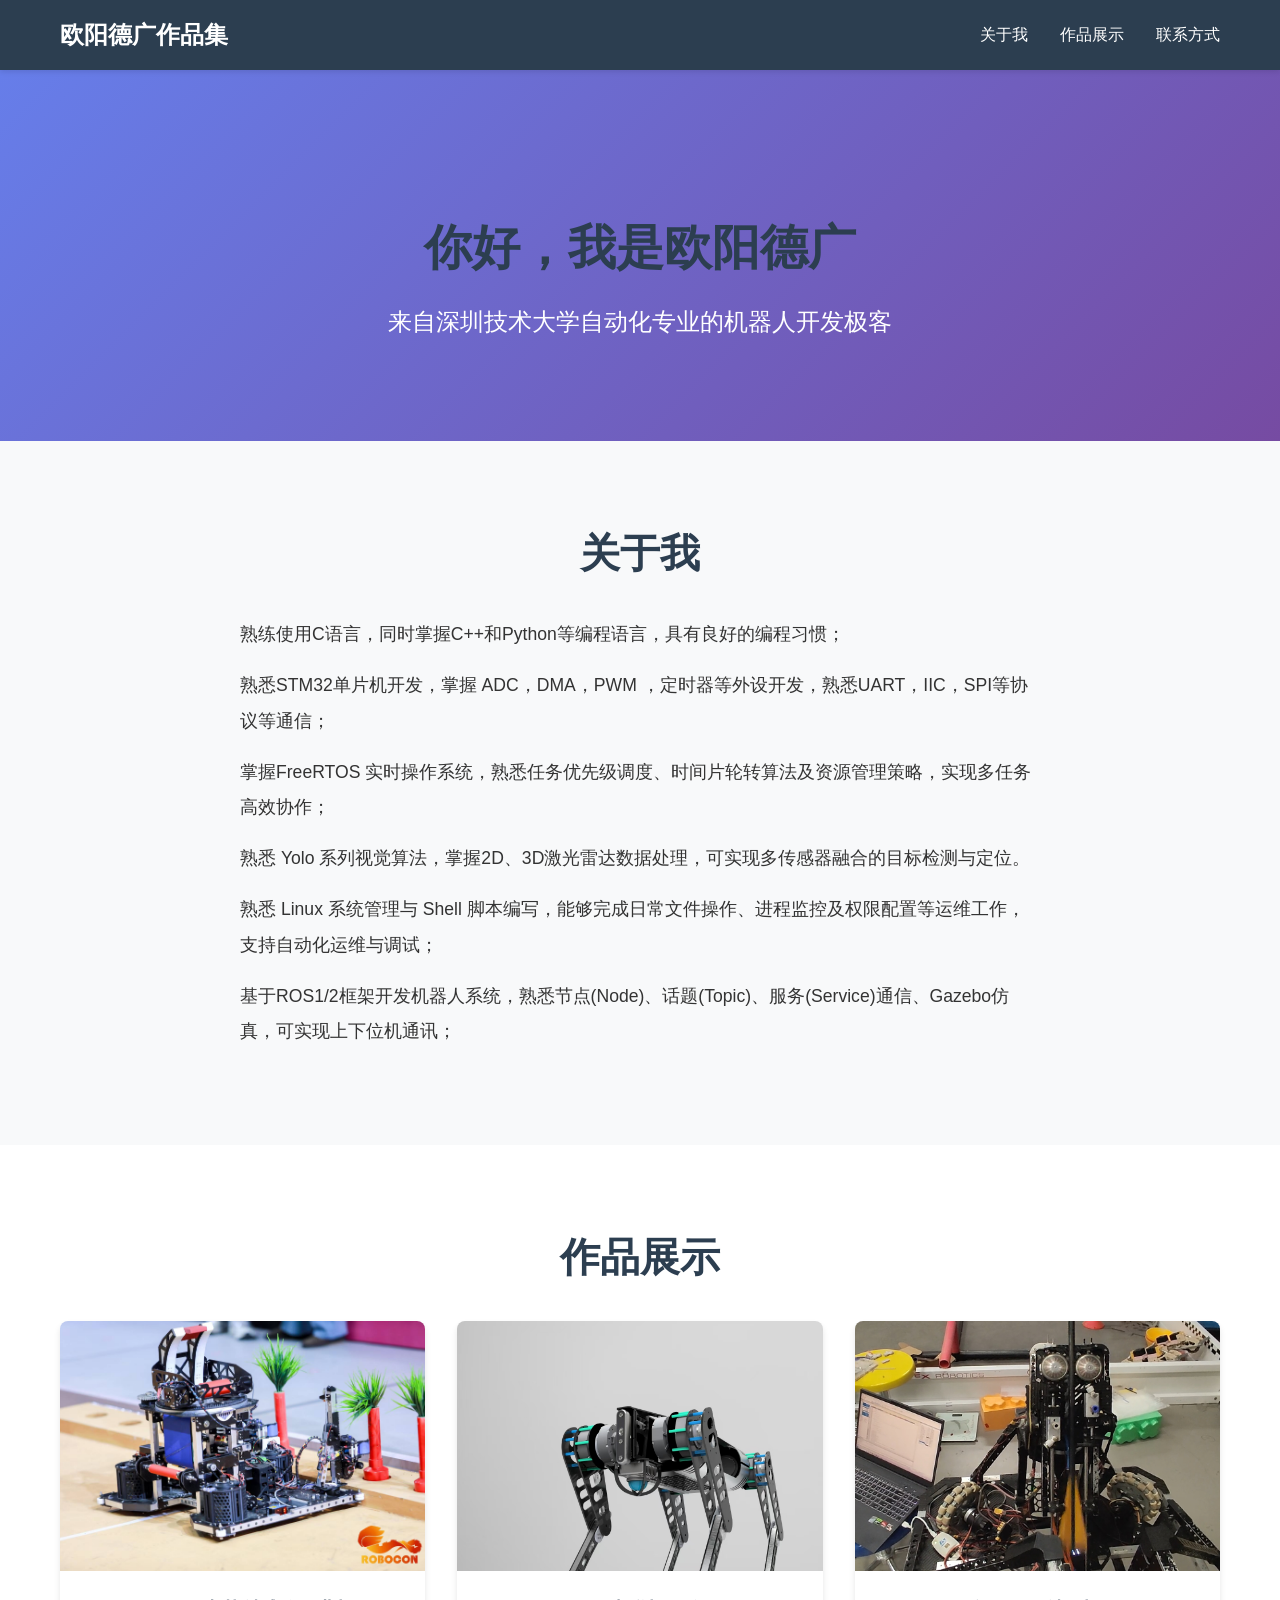
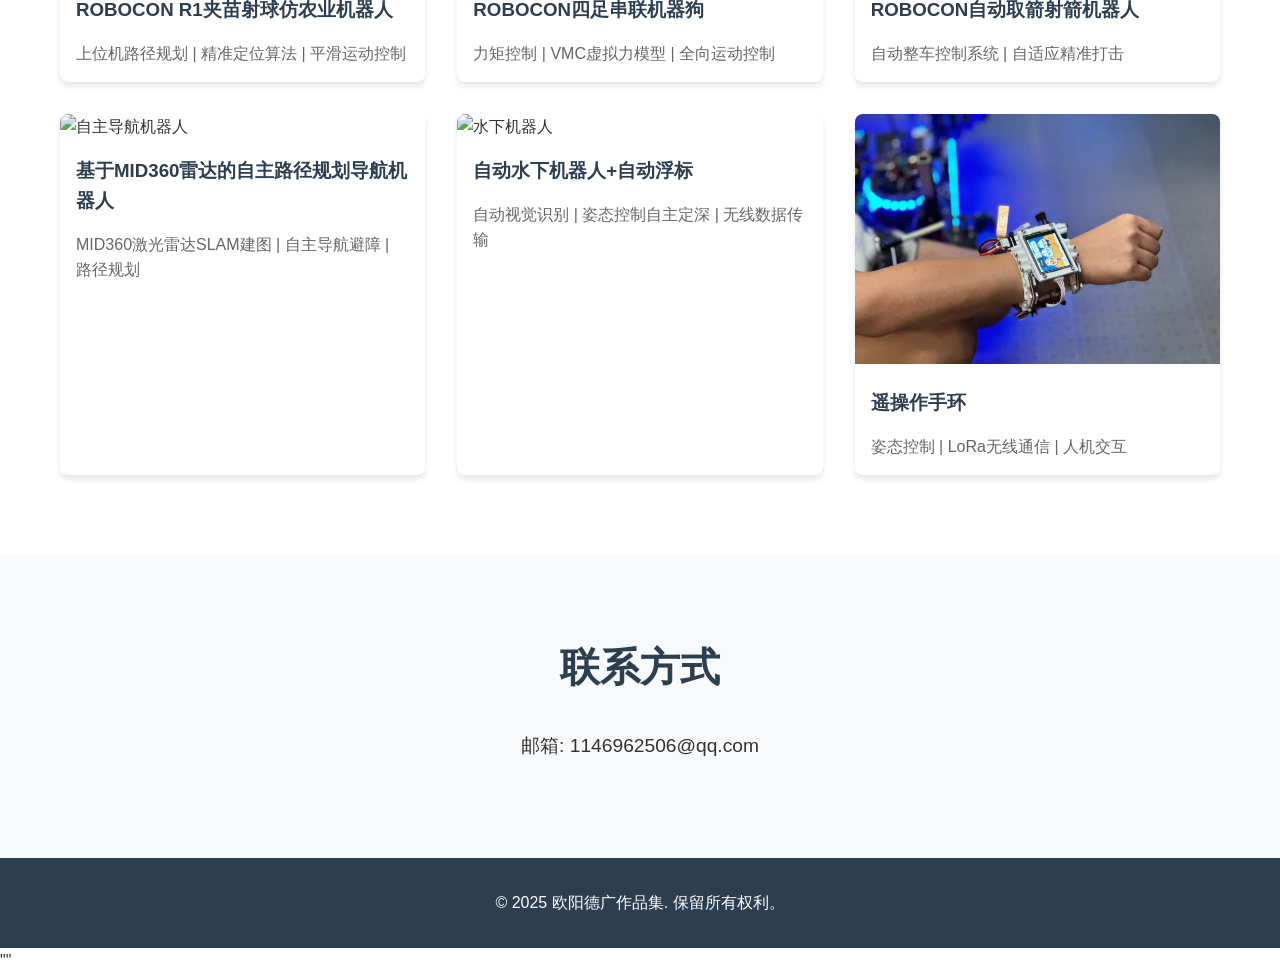
==== index.html @ c7eedfe2 "Initial commit: Portfolio website" ====
<!DOCTYPE html>
<html lang="zh-CN">
<head>
    <meta charset="UTF-8">
    <meta name="viewport" content="width=device-width, initial-scale=1.0">
    <title>欧阳德广 - 机器人控制系统开发工程师作品集</title>
    <link rel="stylesheet" href="style.css">
</head>
<body>
    <header>
        <nav>
            <h1>欧阳德广作品集</h1>
            <ul>
                <li><a href="#about">关于我</a></li>
                <li><a href="#portfolio">作品展示</a></li>
                <li><a href="#contact">联系方式</a></li>
            </ul>
        </nav>
    </header>

    <section id="hero">
        <div class="hero-content">
            <h2>你好，我是欧阳德广</h2>
            <p>来自深圳技术大学自动化专业的机器人开发极客</p>
        </div>
    </section>

<section id="about">
    <div class="container">
        <h2>关于我</h2>
        <div class="about-text">
            <p>熟练使用C语言，同时掌握C++和Python等编程语言，具有良好的编程习惯；</p>
            <p>熟悉STM32单片机开发，掌握 ADC，DMA，PWM ，定时器等外设开发，熟悉UART，IIC，SPI等协议等通信；</p>
            <p>掌握FreeRTOS 实时操作系统，熟悉任务优先级调度、时间片轮转算法及资源管理策略，实现多任务高效协作；</p>
            <p>熟悉 Yolo 系列视觉算法，掌握2D、3D激光雷达数据处理，可实现多传感器融合的目标检测与定位。</p>
            <p>熟悉 Linux 系统管理与 Shell 脚本编写，能够完成日常文件操作、进程监控及权限配置等运维工作，支持自动化运维与调试；</p>
            <p>基于ROS1/2框架开发机器人系统，熟悉节点(Node)、话题(Topic)、服务(Service)通信、Gazebo仿真，可实现上下位机通讯；</p>
        </div>
    </div>
</section>


    <section id="portfolio">
        <div class="container">
            <h2>作品展示</h2>
            <div class="portfolio-grid">
                <a href="projects/project1.html" class="portfolio-item">
                    <img src="images/project1-1.jpg" alt="ROBOCON R1夹苗射球机器人">
                    <h3>ROBOCON R1夹苗射球仿农业机器人</h3>
                    <p>上位机路径规划 | 精准定位算法 | 平滑运动控制</p>
                </a>
                <a href="projects/project2.html" class="portfolio-item">
                    <img src="images/project2-2.jpg" alt="四足机器狗">
                    <h3>ROBOCON四足串联机器狗</h3>
                    <p>力矩控制 | VMC虚拟力模型 | 全向运动控制</p>
                </a>
                <a href="projects/project3.html" class="portfolio-item">
                    <img src="images/project3-2.jpg" alt="自动取箭射箭机器人">
                    <h3>ROBOCON自动取箭射箭机器人</h3>
                    <p>自动整车控制系统 | 自适应精准打击</p>
                </a>
                <a href="projects/project4.html" class="portfolio-item">
                    <img src="images/project4-1.jpg" alt="自主导航机器人">
                    <h3>基于MID360雷达的自主路径规划导航机器人</h3>
                    <p> MID360激光雷达SLAM建图 | 自主导航避障 | 路径规划</p>
                </a>
                <a href="projects/project5.html" class="portfolio-item">
                    <img src="images/project5-1.jpg" alt="水下机器人">
                    <h3>自动水下机器人+自动浮标</h3>
                    <p>自动视觉识别 | 姿态控制自主定深 | 无线数据传输 </p>
                </a>
                <a href="projects/project6.html" class="portfolio-item">
                    <img src="images/project6-1.jpg" alt="遥操作手环">
                    <h3>遥操作手环</h3>
                    <p>姿态控制 | LoRa无线通信 | 人机交互</p>
                </a>
            </div>
        </div>
    </section>

    <section id="contact">
        <div class="container">
            <h2>联系方式</h2>
            <p>邮箱: 1146962506@qq.com</p>
        </div>
    </section>

    <footer>
        <p>&copy; 2025 欧阳德广作品集. 保留所有权利。</p>
    </footer>

    <script src="script.js"></script>
</body>
</html>
""
---- style.css ----
* {
    margin: 0;
    padding: 0;
    box-sizing: border-box;
}

body {
    font-family: 'Segoe UI', Tahoma, Geneva, Verdana, sans-serif;
    line-height: 1.6;
    color: #333;
}

.container {
    max-width: 1200px;
    margin: 0 auto;
    padding: 0 20px;
}

/* 导航栏 */
header {
    background: #2c3e50;
    color: white;
    padding: 1rem 0;
    position: fixed;
    width: 100%;
    top: 0;
    z-index: 1000;
    box-shadow: 0 2px 5px rgba(0,0,0,0.1);
}

nav {
    max-width: 1200px;
    margin: 0 auto;
    padding: 0 20px;
    display: flex;
    justify-content: space-between;
    align-items: center;
}

nav h1 {
    font-size: 1.5rem;
}

nav ul {
    display: flex;
    list-style: none;
    gap: 2rem;
}

nav a {
    color: white;
    text-decoration: none;
    transition: color 0.3s;
}

nav a:hover {
    color: #3498db;
}

/* 首页横幅 */
#hero {
    background: linear-gradient(135deg, #667eea 0%, #764ba2 100%);
    color: white;
    padding: 150px 20px 100px;
    text-align: center;
    margin-top: 60px;
}

.hero-content h2 {
    font-size: 3rem;
    margin-bottom: 1rem;
}

.hero-content p {
    font-size: 1.5rem;
}

/* 各个部分 */
section {
    padding: 80px 20px;
}

section h2 {
    font-size: 2.5rem;
    margin-bottom: 2rem;
    text-align: center;
    color: #2c3e50;
}

#about {
    background: #f8f9fa;
}

.about-content {
    max-width: 900px;
    margin: 0 auto;
}

.about-text {
    max-width: 800px;
    margin: 0 auto;
    text-align: left;
}

.about-text p {
    font-size: 1.1rem;
    line-height: 2;
    margin-bottom: 1rem;
    color: #333;
}

.about-content .intro {
    font-size: 1.2rem;
    text-align: center;
    margin-bottom: 3rem;
    color: #2c3e50;
    line-height: 1.8;
}

.about-content h3 {
    font-size: 1.8rem;
    color: #2c3e50;
    margin: 2rem 0 1.5rem;
    text-align: center;
}

.skills-list {
    list-style: none;
    padding: 0;
}

.skills-list li {
    background: white;
    padding: 1.2rem 1.5rem;
    margin: 1rem 0;
    border-radius: 8px;
    box-shadow: 0 2px 4px rgba(0,0,0,0.1);
    line-height: 1.8;
    transition: transform 0.3s, box-shadow 0.3s;
}

.skills-list li:hover {
    transform: translateX(5px);
    box-shadow: 0 4px 8px rgba(0,0,0,0.15);
}

.skills-list strong {
    color: #667eea;
    font-size: 1.1rem;
}

/* 作品网格 */
.portfolio-grid {
    display: grid;
    grid-template-columns: repeat(auto-fit, minmax(300px, 1fr));
    gap: 2rem;
    margin-top: 2rem;
}

.portfolio-item {
    background: white;
    border-radius: 8px;
    overflow: hidden;
    box-shadow: 0 4px 6px rgba(0,0,0,0.1);
    transition: transform 0.3s, box-shadow 0.3s;
    text-decoration: none;
    color: inherit;
    display: block;
}

.portfolio-item:hover {
    transform: translateY(-5px);
    box-shadow: 0 8px 12px rgba(0,0,0,0.2);
}

.portfolio-item img {
    width: 100%;
    height: 250px;
    object-fit: cover;
}

.portfolio-item h3 {
    padding: 1rem;
    color: #2c3e50;
}

.portfolio-item p {
    padding: 0 1rem 1rem;
    color: #666;
}

/* 联系部分 */
#contact {
    background: #f8f9fa;
    text-align: center;
}

#contact p {
    font-size: 1.2rem;
    margin: 1rem 0;
}

/* 页脚 */
footer {
    background: #2c3e50;
    color: white;
    text-align: center;
    padding: 2rem;
}

/* 图片网格布局 */
.image-grid {
    display: grid;
    grid-template-columns: repeat(2, 1fr);
    gap: 1.5rem;
    margin: 2rem 0;
}

.image-grid img {
    width: 100%;
    height: 300px;
    object-fit: cover;
    border-radius: 8px;
    box-shadow: 0 4px 6px rgba(0,0,0,0.1);
    transition: transform 0.3s;
    cursor: pointer;
}

.image-grid img:hover {
    transform: scale(1.02);
}

.image-tip {
    text-align: center;
    color: #666;
    font-size: 0.9rem;
    margin-top: -1rem;
    margin-bottom: 2rem;
}

/* 图片灯箱效果 */
.lightbox {
    display: none;
    position: fixed;
    z-index: 9999;
    top: 0;
    left: 0;
    width: 100%;
    height: 100%;
    background-color: rgba(0, 0, 0, 0.9);
    justify-content: center;
    align-items: center;
}

.lightbox.active {
    display: flex;
}

.lightbox img {
    max-width: 90%;
    max-height: 90%;
    object-fit: contain;
    border-radius: 8px;
    box-shadow: 0 0 30px rgba(255,255,255,0.3);
}

.lightbox-close {
    position: absolute;
    top: 20px;
    right: 40px;
    color: white;
    font-size: 40px;
    font-weight: bold;
    cursor: pointer;
    transition: color 0.3s;
}

.lightbox-close:hover {
    color: #ccc;
}

/* 响应式设计 */
@media (max-width: 768px) {
    nav {
        flex-direction: column;
        gap: 1rem;
    }
    
    nav ul {
        gap: 1rem;
    }
    
    .hero-content h2 {
        font-size: 2rem;
    }
    
    .hero-content p {
        font-size: 1.2rem;
    }
    
    section h2 {
        font-size: 2rem;
    }
    
    .image-grid {
        grid-template-columns: 1fr;
    }
}
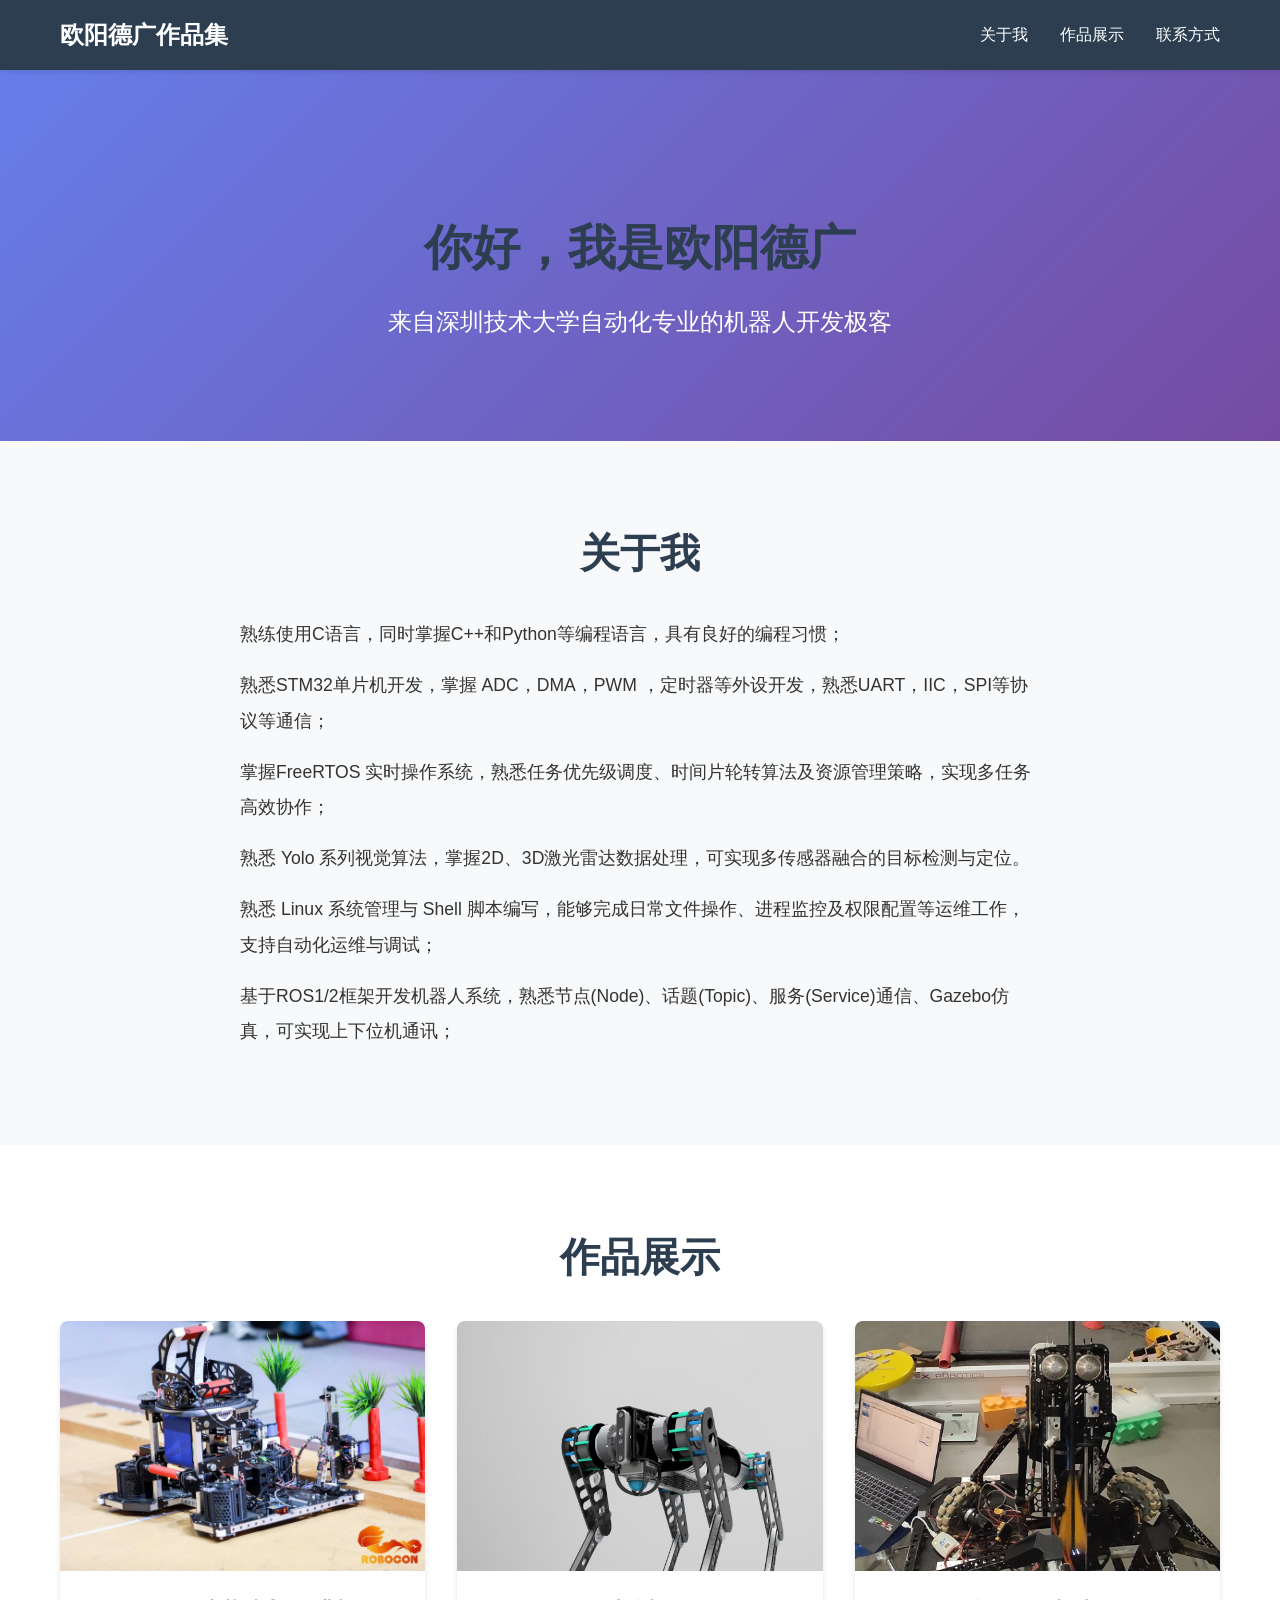
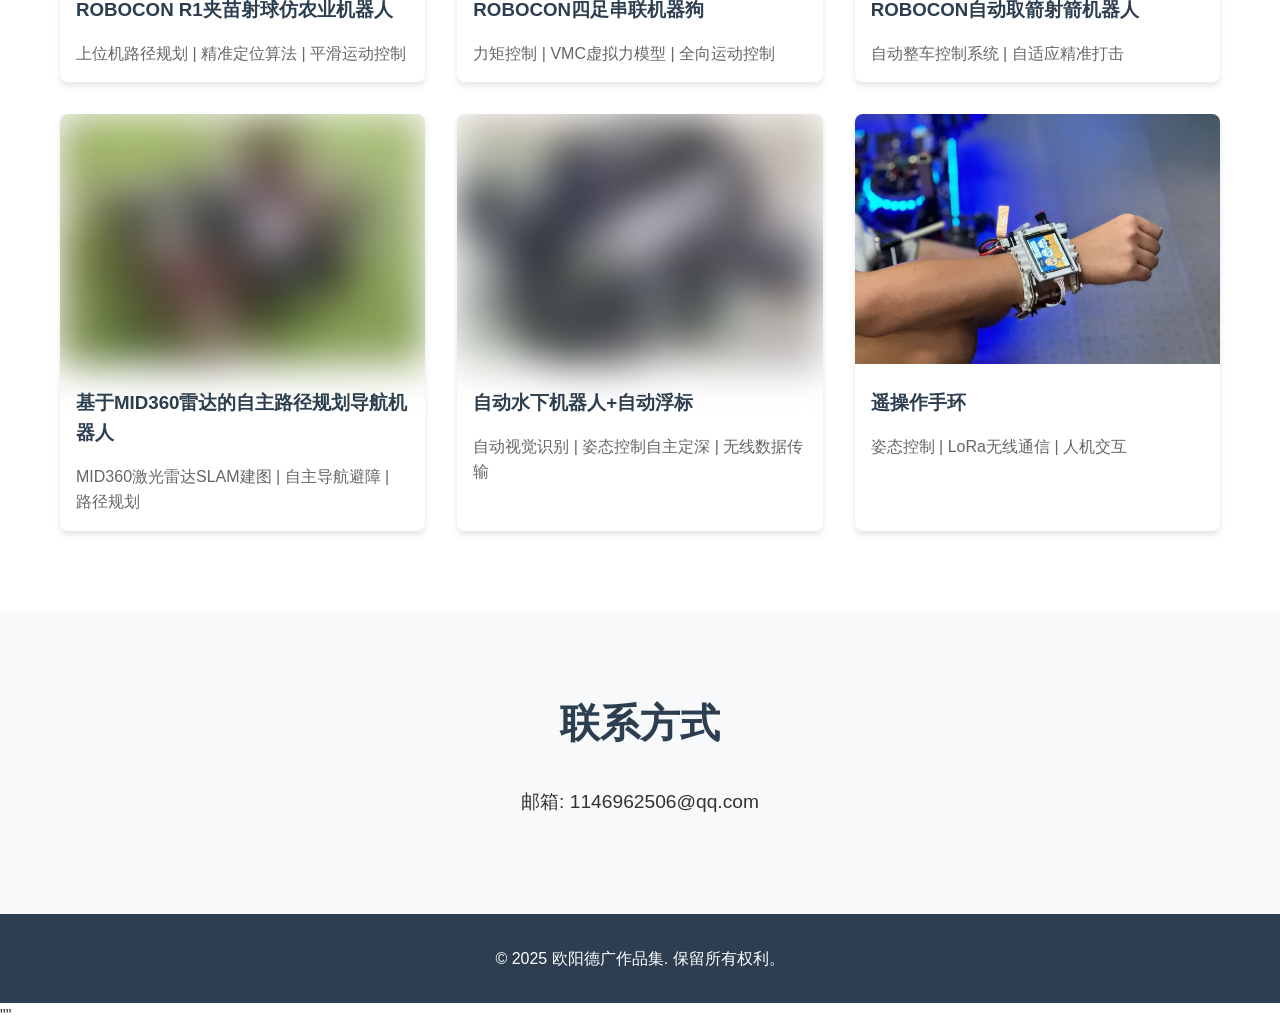
==== commit 452ae904: "优化图片加载体验：缩略图模糊占位+渐进式加载 - 生成极小缩略图(~1KB)作为模糊占位图，页面瞬间可见 - 添加IntersectionObserver实现原图懒加载，加载完自动清晰过渡 - 兼容灯" ====
--- a/index.html
+++ b/index.html
@@ -45,32 +45,32 @@
             <h2>作品展示</h2>
             <div class="portfolio-grid">
                 <a href="projects/project1.html" class="portfolio-item">
-                    <img src="images/project1-1.jpg" alt="ROBOCON R1夹苗射球机器人">
+                    <img src="images/thumbs/project1-1.jpg" data-src="images/project1-1.jpg" alt="ROBOCON R1夹苗射球机器人">
                     <h3>ROBOCON R1夹苗射球仿农业机器人</h3>
                     <p>上位机路径规划 | 精准定位算法 | 平滑运动控制</p>
                 </a>
                 <a href="projects/project2.html" class="portfolio-item">
-                    <img src="images/project2-2.jpg" alt="四足机器狗">
+                    <img src="images/thumbs/project2-2.jpg" data-src="images/project2-2.jpg" alt="四足机器狗">
                     <h3>ROBOCON四足串联机器狗</h3>
                     <p>力矩控制 | VMC虚拟力模型 | 全向运动控制</p>
                 </a>
                 <a href="projects/project3.html" class="portfolio-item">
-                    <img src="images/project3-2.jpg" alt="自动取箭射箭机器人">
+                    <img src="images/thumbs/project3-2.jpg" data-src="images/project3-2.jpg" alt="自动取箭射箭机器人">
                     <h3>ROBOCON自动取箭射箭机器人</h3>
                     <p>自动整车控制系统 | 自适应精准打击</p>
                 </a>
                 <a href="projects/project4.html" class="portfolio-item">
-                    <img src="images/project4-1.jpg" alt="自主导航机器人">
+                    <img src="images/thumbs/project4-1.jpg" data-src="images/project4-1.jpg" alt="自主导航机器人">
                     <h3>基于MID360雷达的自主路径规划导航机器人</h3>
                     <p> MID360激光雷达SLAM建图 | 自主导航避障 | 路径规划</p>
                 </a>
                 <a href="projects/project5.html" class="portfolio-item">
-                    <img src="images/project5-1.jpg" alt="水下机器人">
+                    <img src="images/thumbs/project5-1.jpg" data-src="images/project5-1.jpg" alt="水下机器人">
                     <h3>自动水下机器人+自动浮标</h3>
                     <p>自动视觉识别 | 姿态控制自主定深 | 无线数据传输 </p>
                 </a>
                 <a href="projects/project6.html" class="portfolio-item">
-                    <img src="images/project6-1.jpg" alt="遥操作手环">
+                    <img src="images/thumbs/project6-1.jpg" data-src="images/project6-1.jpg" alt="遥操作手环">
                     <h3>遥操作手环</h3>
                     <p>姿态控制 | LoRa无线通信 | 人机交互</p>
                 </a>
--- a/style.css
+++ b/style.css
@@ -177,6 +177,12 @@
     width: 100%;
     height: 250px;
     object-fit: cover;
+    filter: blur(20px);
+    transition: filter 0.5s ease;
+}
+
+.portfolio-item img.loaded {
+    filter: blur(0);
 }
 
 .portfolio-item h3 {
@@ -222,8 +228,13 @@
     object-fit: cover;
     border-radius: 8px;
     box-shadow: 0 4px 6px rgba(0,0,0,0.1);
-    transition: transform 0.3s;
+    transition: transform 0.3s, filter 0.5s ease;
     cursor: pointer;
+    filter: blur(20px);
+}
+
+.image-grid img.loaded {
+    filter: blur(0);
 }
 
 .image-grid img:hover {
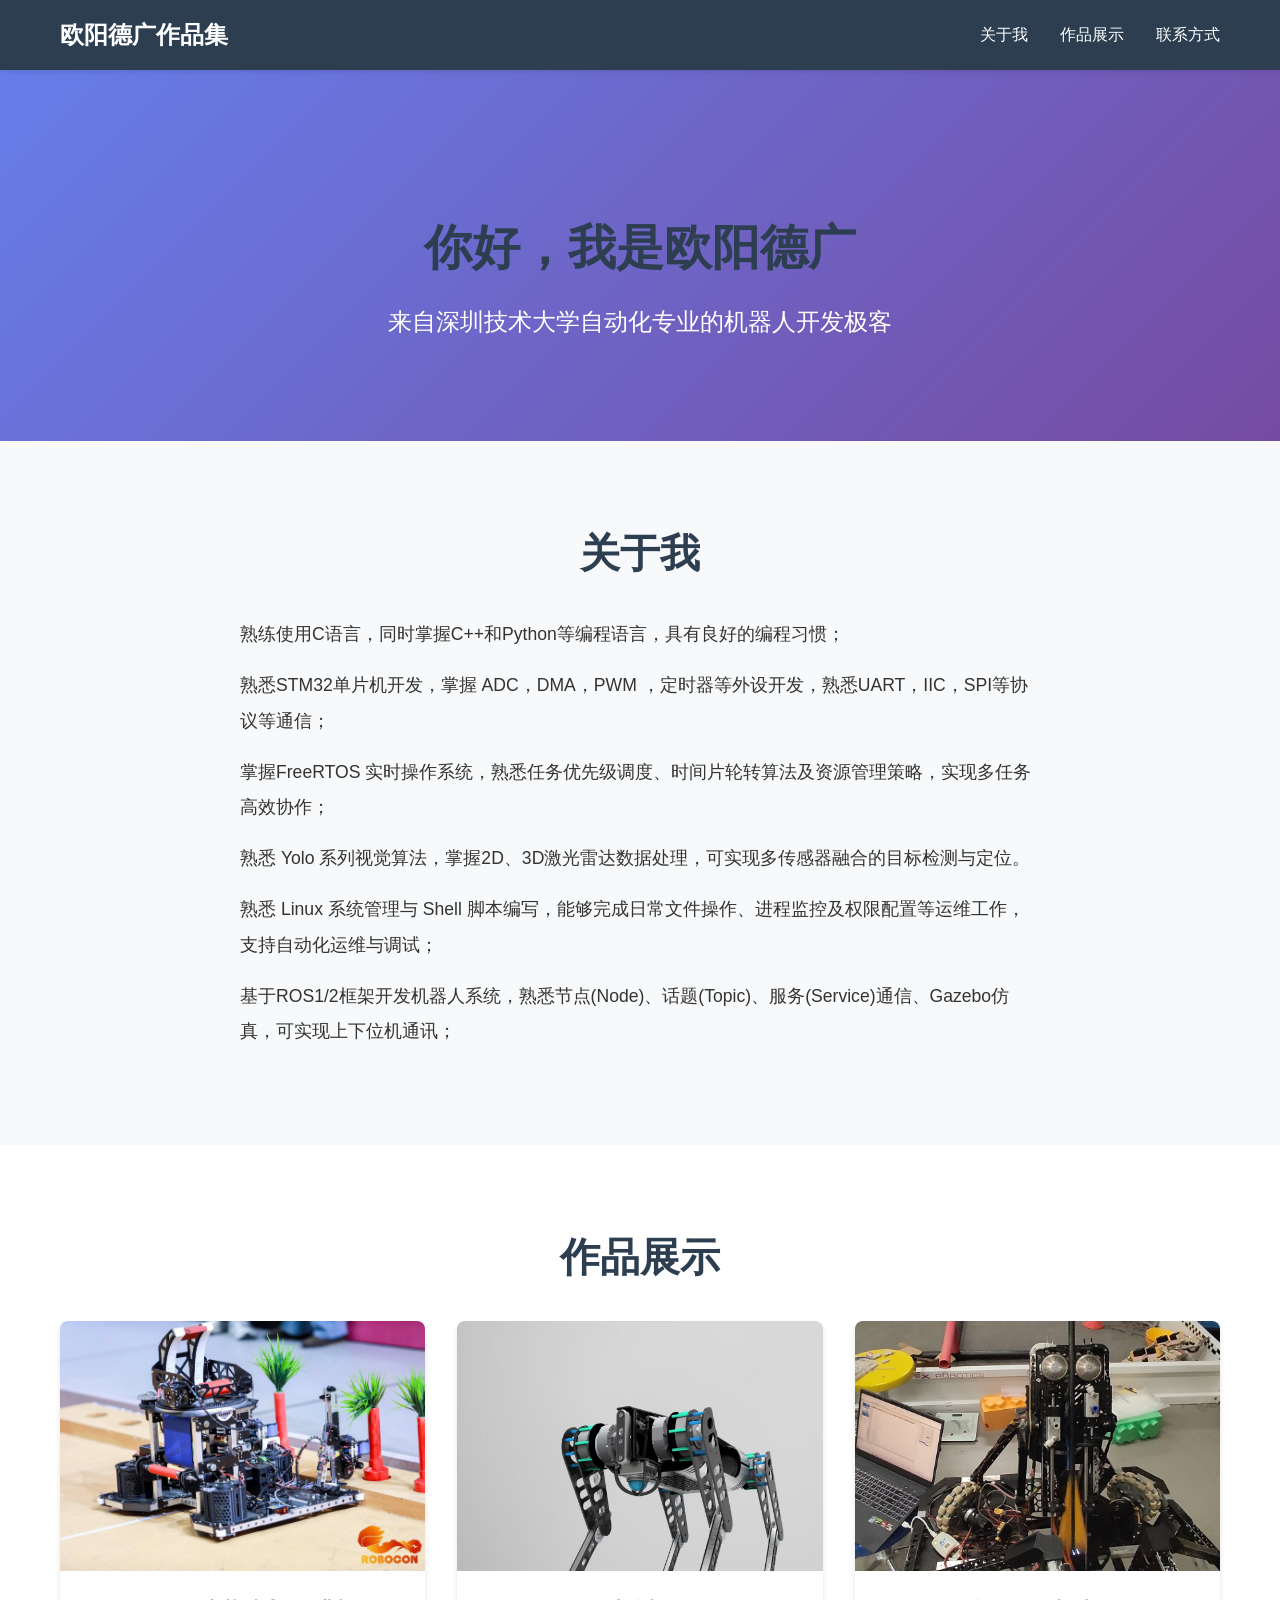
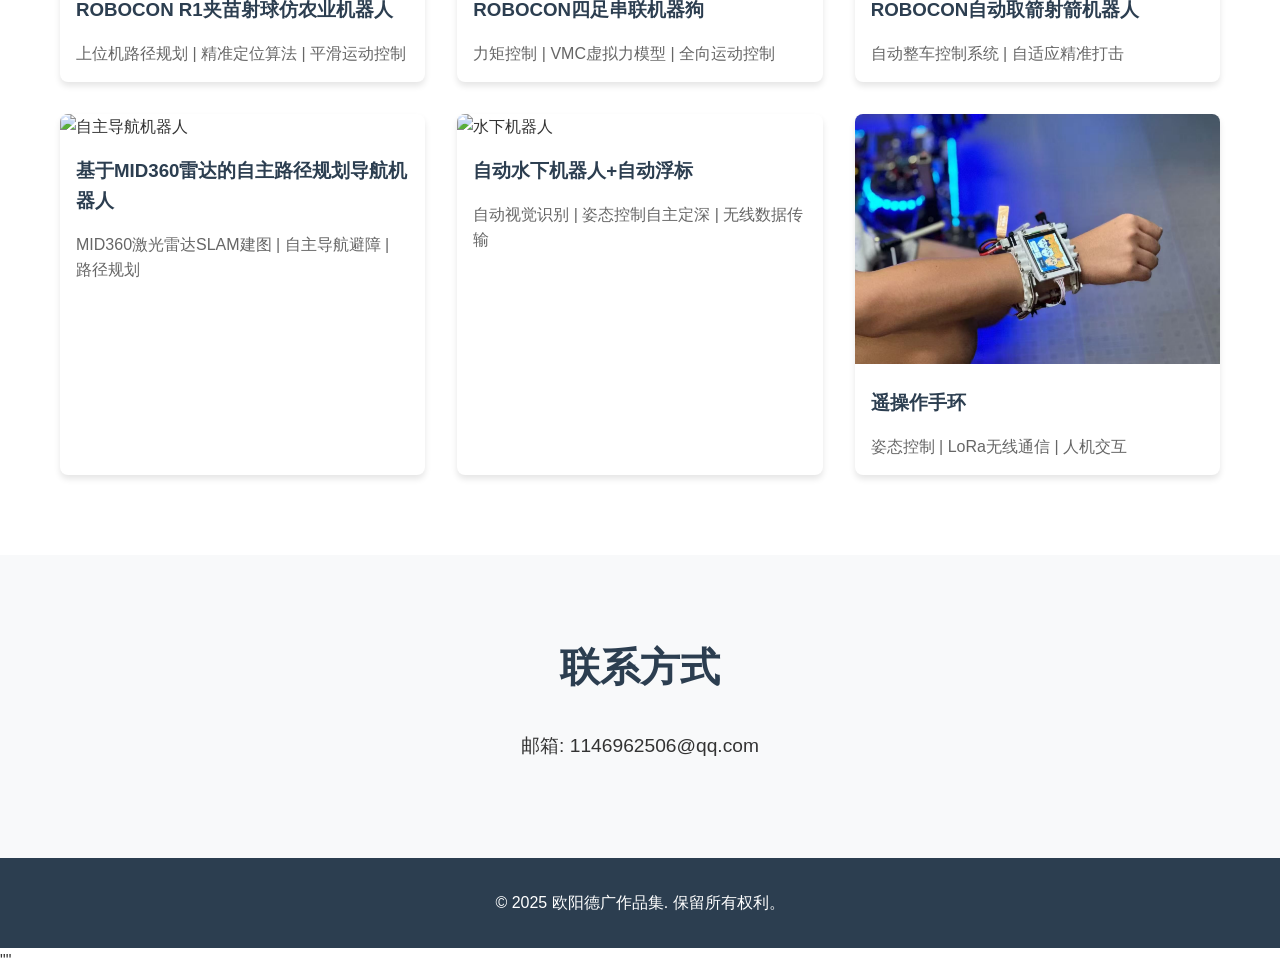
==== commit b7877136: "Revert "优化图片加载体验：缩略图模糊占位+渐进式加载" This reverts commit 452ae90467ed26a8fbcc5485ecc4e892fc023e94." ====
--- a/index.html
+++ b/index.html
@@ -45,32 +45,32 @@
             <h2>作品展示</h2>
             <div class="portfolio-grid">
                 <a href="projects/project1.html" class="portfolio-item">
-                    <img src="images/thumbs/project1-1.jpg" data-src="images/project1-1.jpg" alt="ROBOCON R1夹苗射球机器人">
+                    <img src="images/project1-1.jpg" alt="ROBOCON R1夹苗射球机器人" loading="lazy">
                     <h3>ROBOCON R1夹苗射球仿农业机器人</h3>
                     <p>上位机路径规划 | 精准定位算法 | 平滑运动控制</p>
                 </a>
                 <a href="projects/project2.html" class="portfolio-item">
-                    <img src="images/thumbs/project2-2.jpg" data-src="images/project2-2.jpg" alt="四足机器狗">
+                    <img src="images/project2-2.jpg" alt="四足机器狗" loading="lazy">
                     <h3>ROBOCON四足串联机器狗</h3>
                     <p>力矩控制 | VMC虚拟力模型 | 全向运动控制</p>
                 </a>
                 <a href="projects/project3.html" class="portfolio-item">
-                    <img src="images/thumbs/project3-2.jpg" data-src="images/project3-2.jpg" alt="自动取箭射箭机器人">
+                    <img src="images/project3-2.jpg" alt="自动取箭射箭机器人" loading="lazy">
                     <h3>ROBOCON自动取箭射箭机器人</h3>
                     <p>自动整车控制系统 | 自适应精准打击</p>
                 </a>
                 <a href="projects/project4.html" class="portfolio-item">
-                    <img src="images/thumbs/project4-1.jpg" data-src="images/project4-1.jpg" alt="自主导航机器人">
+                    <img src="images/project4-1.jpg" alt="自主导航机器人" loading="lazy">
                     <h3>基于MID360雷达的自主路径规划导航机器人</h3>
                     <p> MID360激光雷达SLAM建图 | 自主导航避障 | 路径规划</p>
                 </a>
                 <a href="projects/project5.html" class="portfolio-item">
-                    <img src="images/thumbs/project5-1.jpg" data-src="images/project5-1.jpg" alt="水下机器人">
+                    <img src="images/project5-1.jpg" alt="水下机器人" loading="lazy">
                     <h3>自动水下机器人+自动浮标</h3>
                     <p>自动视觉识别 | 姿态控制自主定深 | 无线数据传输 </p>
                 </a>
                 <a href="projects/project6.html" class="portfolio-item">
-                    <img src="images/thumbs/project6-1.jpg" data-src="images/project6-1.jpg" alt="遥操作手环">
+                    <img src="images/project6-1.jpg" alt="遥操作手环" loading="lazy">
                     <h3>遥操作手环</h3>
                     <p>姿态控制 | LoRa无线通信 | 人机交互</p>
                 </a>
--- a/style.css
+++ b/style.css
@@ -177,12 +177,6 @@
     width: 100%;
     height: 250px;
     object-fit: cover;
-    filter: blur(20px);
-    transition: filter 0.5s ease;
-}
-
-.portfolio-item img.loaded {
-    filter: blur(0);
 }
 
 .portfolio-item h3 {
@@ -228,13 +222,8 @@
     object-fit: cover;
     border-radius: 8px;
     box-shadow: 0 4px 6px rgba(0,0,0,0.1);
-    transition: transform 0.3s, filter 0.5s ease;
+    transition: transform 0.3s;
     cursor: pointer;
-    filter: blur(20px);
-}
-
-.image-grid img.loaded {
-    filter: blur(0);
 }
 
 .image-grid img:hover {
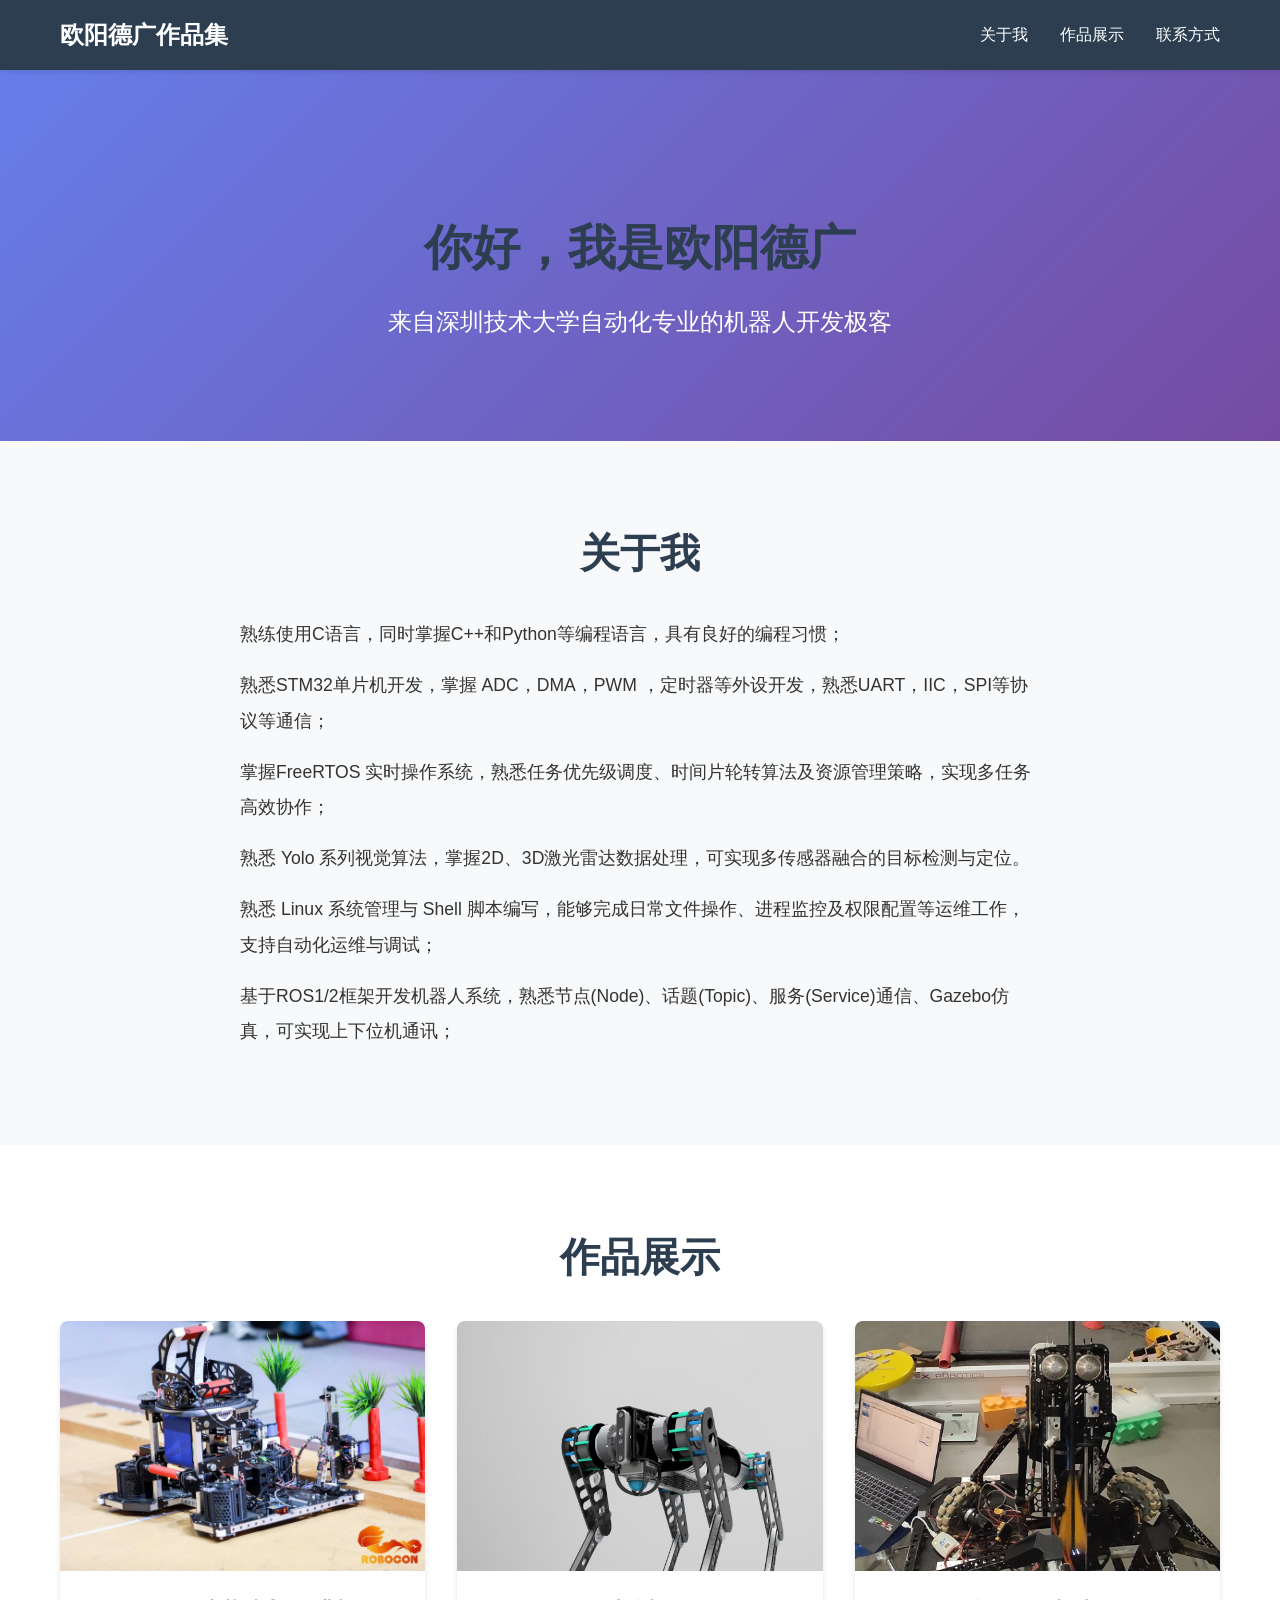
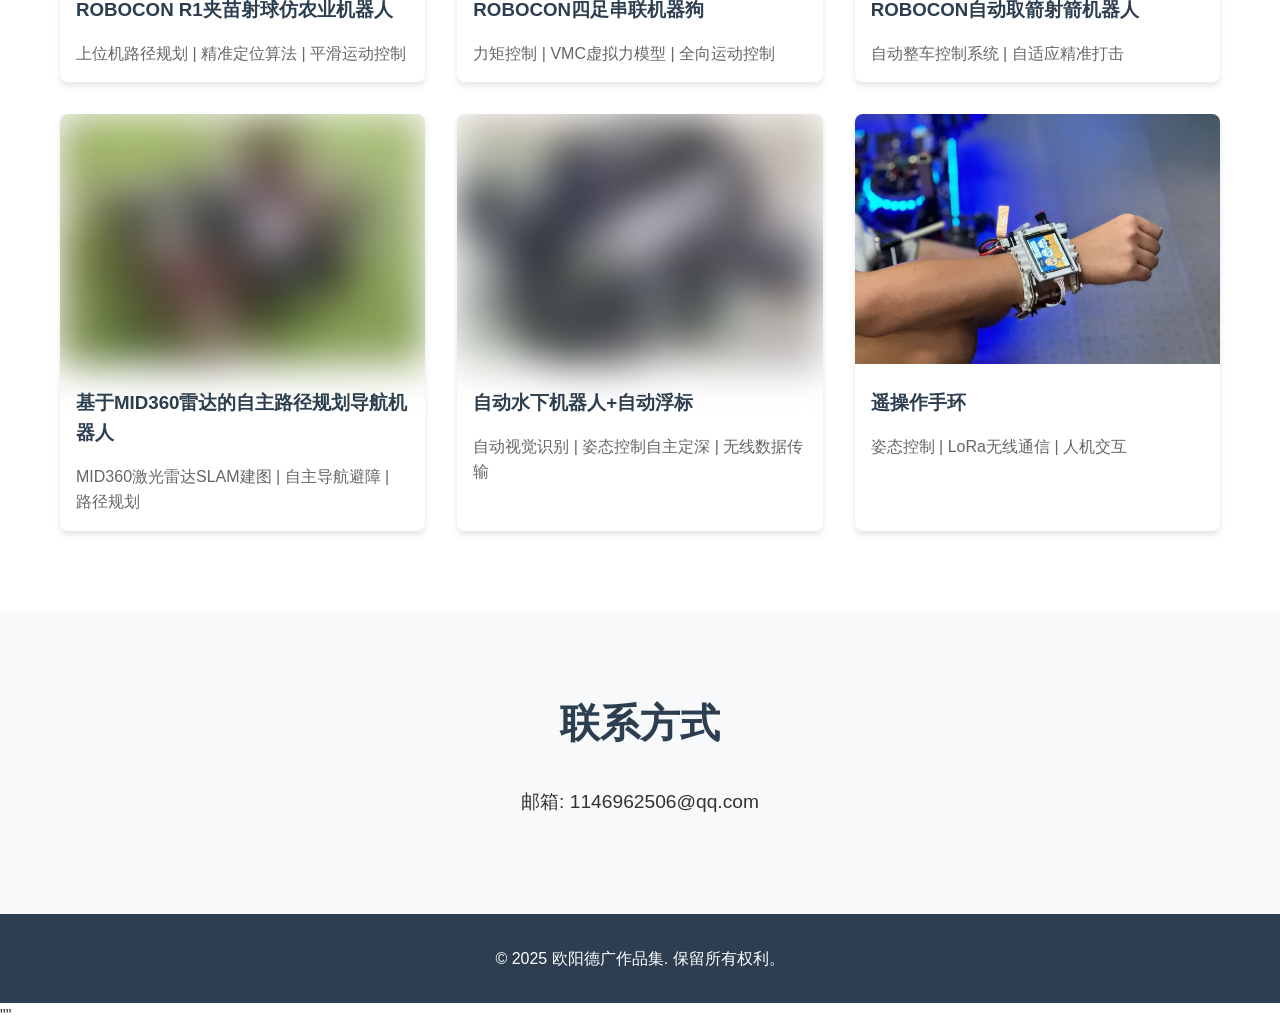
==== commit 5d764861: "Reapply "优化图片加载体验：缩略图模糊占位+渐进式加载" This reverts commit b78771361c474a7b676c1c1cde4df6ec8b27d2b0." ====
--- a/index.html
+++ b/index.html
@@ -45,32 +45,32 @@
             <h2>作品展示</h2>
             <div class="portfolio-grid">
                 <a href="projects/project1.html" class="portfolio-item">
-                    <img src="images/project1-1.jpg" alt="ROBOCON R1夹苗射球机器人" loading="lazy">
+                    <img src="images/thumbs/project1-1.jpg" data-src="images/project1-1.jpg" alt="ROBOCON R1夹苗射球机器人">
                     <h3>ROBOCON R1夹苗射球仿农业机器人</h3>
                     <p>上位机路径规划 | 精准定位算法 | 平滑运动控制</p>
                 </a>
                 <a href="projects/project2.html" class="portfolio-item">
-                    <img src="images/project2-2.jpg" alt="四足机器狗" loading="lazy">
+                    <img src="images/thumbs/project2-2.jpg" data-src="images/project2-2.jpg" alt="四足机器狗">
                     <h3>ROBOCON四足串联机器狗</h3>
                     <p>力矩控制 | VMC虚拟力模型 | 全向运动控制</p>
                 </a>
                 <a href="projects/project3.html" class="portfolio-item">
-                    <img src="images/project3-2.jpg" alt="自动取箭射箭机器人" loading="lazy">
+                    <img src="images/thumbs/project3-2.jpg" data-src="images/project3-2.jpg" alt="自动取箭射箭机器人">
                     <h3>ROBOCON自动取箭射箭机器人</h3>
                     <p>自动整车控制系统 | 自适应精准打击</p>
                 </a>
                 <a href="projects/project4.html" class="portfolio-item">
-                    <img src="images/project4-1.jpg" alt="自主导航机器人" loading="lazy">
+                    <img src="images/thumbs/project4-1.jpg" data-src="images/project4-1.jpg" alt="自主导航机器人">
                     <h3>基于MID360雷达的自主路径规划导航机器人</h3>
                     <p> MID360激光雷达SLAM建图 | 自主导航避障 | 路径规划</p>
                 </a>
                 <a href="projects/project5.html" class="portfolio-item">
-                    <img src="images/project5-1.jpg" alt="水下机器人" loading="lazy">
+                    <img src="images/thumbs/project5-1.jpg" data-src="images/project5-1.jpg" alt="水下机器人">
                     <h3>自动水下机器人+自动浮标</h3>
                     <p>自动视觉识别 | 姿态控制自主定深 | 无线数据传输 </p>
                 </a>
                 <a href="projects/project6.html" class="portfolio-item">
-                    <img src="images/project6-1.jpg" alt="遥操作手环" loading="lazy">
+                    <img src="images/thumbs/project6-1.jpg" data-src="images/project6-1.jpg" alt="遥操作手环">
                     <h3>遥操作手环</h3>
                     <p>姿态控制 | LoRa无线通信 | 人机交互</p>
                 </a>
--- a/style.css
+++ b/style.css
@@ -177,6 +177,12 @@
     width: 100%;
     height: 250px;
     object-fit: cover;
+    filter: blur(20px);
+    transition: filter 0.5s ease;
+}
+
+.portfolio-item img.loaded {
+    filter: blur(0);
 }
 
 .portfolio-item h3 {
@@ -222,8 +228,13 @@
     object-fit: cover;
     border-radius: 8px;
     box-shadow: 0 4px 6px rgba(0,0,0,0.1);
-    transition: transform 0.3s;
+    transition: transform 0.3s, filter 0.5s ease;
     cursor: pointer;
+    filter: blur(20px);
+}
+
+.image-grid img.loaded {
+    filter: blur(0);
 }
 
 .image-grid img:hover {
